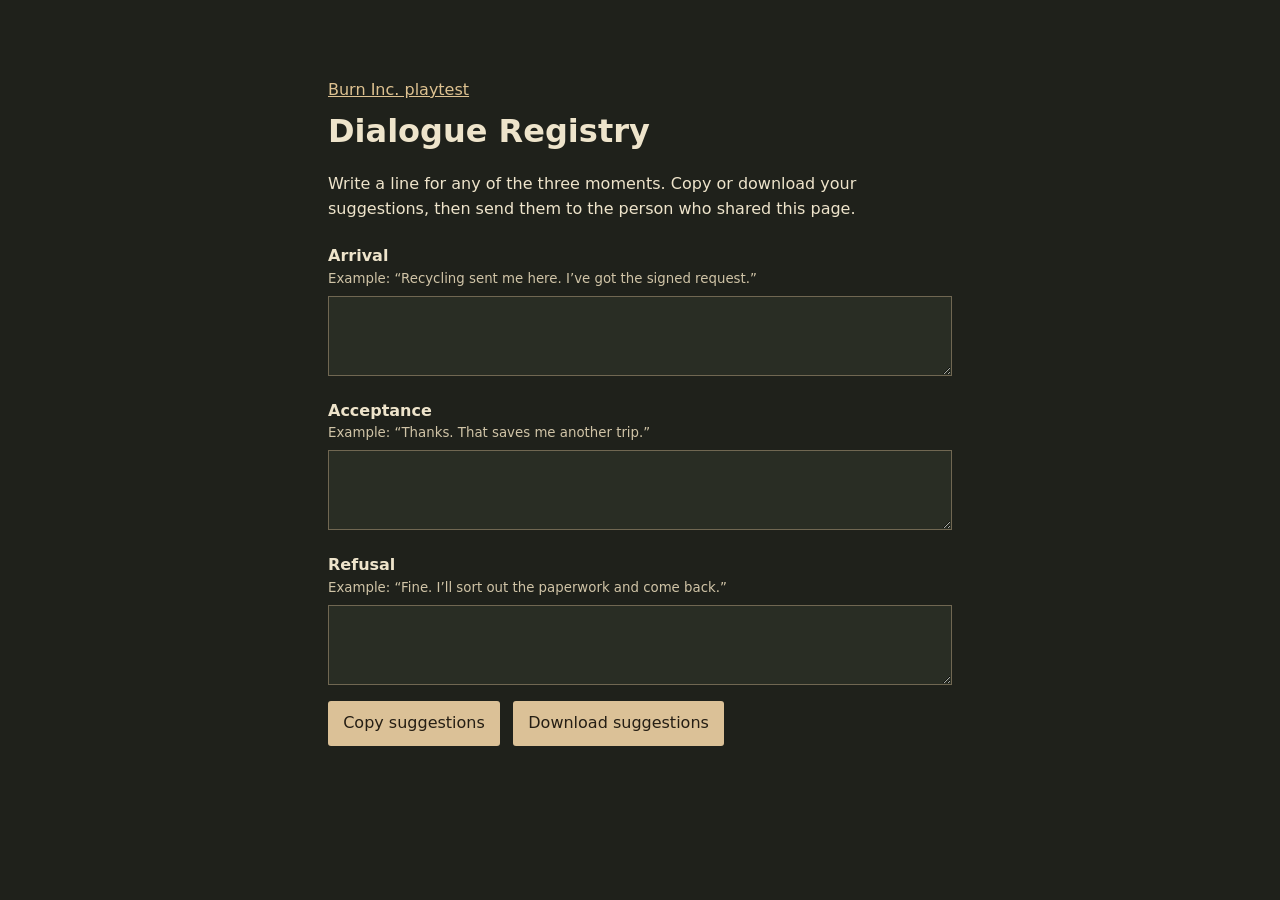
==== registry/index.html @ c966c867 "Publish Day 4 printer jam and dialogue registry" ====
<!doctype html>
<html lang="en">
<meta charset="utf-8">
<meta name="viewport" content="width=device-width, initial-scale=1">
<title>Dialogue Registry · Burn Inc.</title>
<style>
*{box-sizing:border-box}body{margin:0;background:#1f211b;color:#eee4cb;font:1rem/1.55 system-ui,sans-serif}main{max-width:42rem;margin:6vh auto;padding:1.5rem}h1{margin:.25rem 0}a{color:#dec291}label{display:block;margin-top:1.4rem;font-weight:700}small{display:block;color:#d0c4a7}textarea{display:block;width:100%;margin:.4rem 0 0;background:#292d24;color:inherit;border:1px solid #706752;padding:.7rem;font:inherit;min-height:5rem}button{margin:1rem .5rem 0 0;padding:.65rem .95rem;background:#dbc197;color:#251e14;border:0;border-radius:3px;font:inherit;cursor:pointer}
</style>
<main>
<a href="../">Burn Inc. playtest</a>
<h1>Dialogue Registry</h1>
<p>Write a line for any of the three moments. Copy or download your suggestions, then send them to the person who shared this page.</p>
<form>
<label for="arrival">Arrival</label>
<small id="a">Example: “Recycling sent me here. I’ve got the signed request.”</small>
<textarea id="arrival" aria-describedby="a" maxlength="500"></textarea>
<label for="acceptance">Acceptance</label>
<small id="b">Example: “Thanks. That saves me another trip.”</small>
<textarea id="acceptance" aria-describedby="b" maxlength="500"></textarea>
<label for="refusal">Refusal</label>
<small id="c">Example: “Fine. I’ll sort out the paperwork and come back.”</small>
<textarea id="refusal" aria-describedby="c" maxlength="500"></textarea>
<button type="button" id="copy">Copy suggestions</button>
<button type="button" id="download">Download suggestions</button>
<p role="status"></p>
</form>
<script>
const status = document.querySelector('[role=status]');
function suggestions() {
  const lines = ['arrival','acceptance','refusal'].flatMap((id) => {
    const line = document.getElementById(id).value.trim();
    return line ? [id[0].toUpperCase() + id.slice(1) + '\n' + line] : [];
  });
  status.textContent = lines.length ? '' : 'Write at least one line first.';
  return lines.join('\n\n');
}
document.getElementById('copy').onclick = async () => {
  const text = suggestions();
  if (!text) return;
  try {
    await navigator.clipboard.writeText(text);
    status.textContent = 'Copied. Paste your suggestions into a message to share them.';
  } catch {
    status.textContent = 'Clipboard unavailable. Use Download suggestions instead.';
  }
};
document.getElementById('download').onclick = () => {
  const text = suggestions();
  if (!text) return;
  const url = URL.createObjectURL(new Blob([text], {type:'text/plain;charset=utf-8'}));
  const link = document.createElement('a');
  link.href = url;
  link.download = 'burn-inc-dialogue.txt';
  link.click();
  setTimeout(() => URL.revokeObjectURL(url), 1000);
  status.textContent = 'Send the downloaded file to share your suggestions.';
};
</script>
</main>
</html>
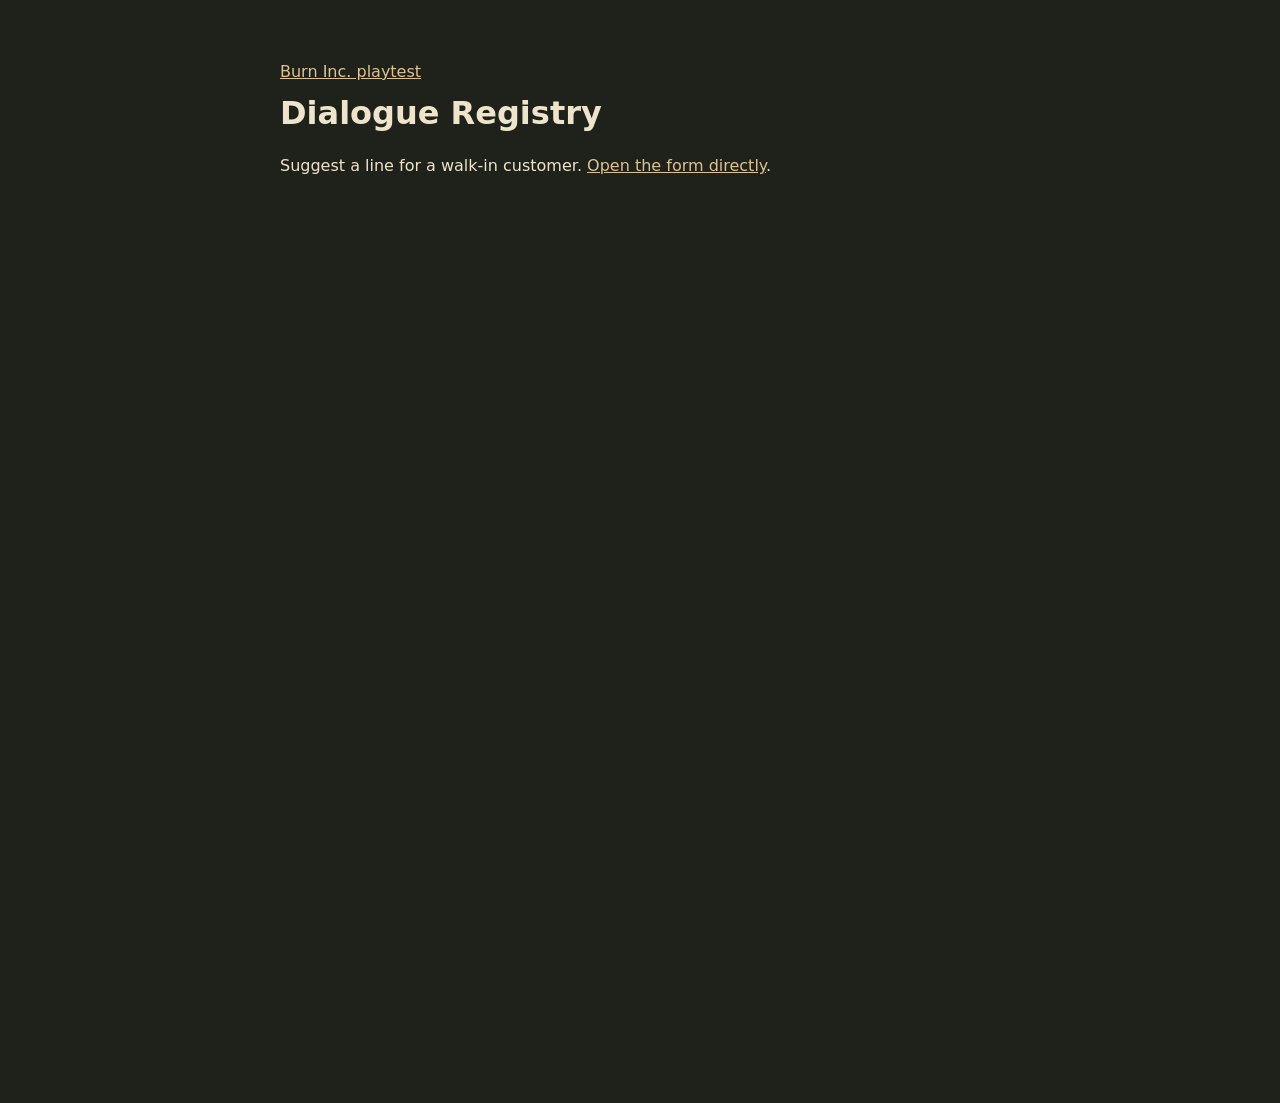
==== commit 96733f18: "Connect dialogue registry to Google Forms" ====
--- a/registry/index.html
+++ b/registry/index.html
@@ -4,57 +4,17 @@
 <meta name="viewport" content="width=device-width, initial-scale=1">
 <title>Dialogue Registry · Burn Inc.</title>
 <style>
-*{box-sizing:border-box}body{margin:0;background:#1f211b;color:#eee4cb;font:1rem/1.55 system-ui,sans-serif}main{max-width:42rem;margin:6vh auto;padding:1.5rem}h1{margin:.25rem 0}a{color:#dec291}label{display:block;margin-top:1.4rem;font-weight:700}small{display:block;color:#d0c4a7}textarea{display:block;width:100%;margin:.4rem 0 0;background:#292d24;color:inherit;border:1px solid #706752;padding:.7rem;font:inherit;min-height:5rem}button{margin:1rem .5rem 0 0;padding:.65rem .95rem;background:#dbc197;color:#251e14;border:0;border-radius:3px;font:inherit;cursor:pointer}
+  * { box-sizing: border-box; }
+  body { margin: 0; background: #1f211b; color: #eee4cb; font: 1rem/1.55 system-ui, sans-serif; }
+  main { max-width: 48rem; margin: 4vh auto; padding: 1.5rem; }
+  h1 { margin: .25rem 0; }
+  a { color: #dec291; }
+  iframe { display: block; width: 100%; height: 53rem; margin-top: 1rem; border: 0; }
 </style>
 <main>
-<a href="../">Burn Inc. playtest</a>
-<h1>Dialogue Registry</h1>
-<p>Write a line for any of the three moments. Copy or download your suggestions, then send them to the person who shared this page.</p>
-<form>
-<label for="arrival">Arrival</label>
-<small id="a">Example: “Recycling sent me here. I’ve got the signed request.”</small>
-<textarea id="arrival" aria-describedby="a" maxlength="500"></textarea>
-<label for="acceptance">Acceptance</label>
-<small id="b">Example: “Thanks. That saves me another trip.”</small>
-<textarea id="acceptance" aria-describedby="b" maxlength="500"></textarea>
-<label for="refusal">Refusal</label>
-<small id="c">Example: “Fine. I’ll sort out the paperwork and come back.”</small>
-<textarea id="refusal" aria-describedby="c" maxlength="500"></textarea>
-<button type="button" id="copy">Copy suggestions</button>
-<button type="button" id="download">Download suggestions</button>
-<p role="status"></p>
-</form>
-<script>
-const status = document.querySelector('[role=status]');
-function suggestions() {
-  const lines = ['arrival','acceptance','refusal'].flatMap((id) => {
-    const line = document.getElementById(id).value.trim();
-    return line ? [id[0].toUpperCase() + id.slice(1) + '\n' + line] : [];
-  });
-  status.textContent = lines.length ? '' : 'Write at least one line first.';
-  return lines.join('\n\n');
-}
-document.getElementById('copy').onclick = async () => {
-  const text = suggestions();
-  if (!text) return;
-  try {
-    await navigator.clipboard.writeText(text);
-    status.textContent = 'Copied. Paste your suggestions into a message to share them.';
-  } catch {
-    status.textContent = 'Clipboard unavailable. Use Download suggestions instead.';
-  }
-};
-document.getElementById('download').onclick = () => {
-  const text = suggestions();
-  if (!text) return;
-  const url = URL.createObjectURL(new Blob([text], {type:'text/plain;charset=utf-8'}));
-  const link = document.createElement('a');
-  link.href = url;
-  link.download = 'burn-inc-dialogue.txt';
-  link.click();
-  setTimeout(() => URL.revokeObjectURL(url), 1000);
-  status.textContent = 'Send the downloaded file to share your suggestions.';
-};
-</script>
+  <a href="../">Burn Inc. playtest</a>
+  <h1>Dialogue Registry</h1>
+  <p>Suggest a line for a walk-in customer. <a href="https://docs.google.com/forms/d/e/1FAIpQLSdpTJ-BfpKNunuIkpCPFAO1mRlQUJRD_8kNDCmHyl_rZZtppg/viewform">Open the form directly</a>.</p>
+  <iframe title="Burn Inc. dialogue suggestions" src="https://docs.google.com/forms/d/e/1FAIpQLSdpTJ-BfpKNunuIkpCPFAO1mRlQUJRD_8kNDCmHyl_rZZtppg/viewform?embedded=true"></iframe>
 </main>
 </html>
